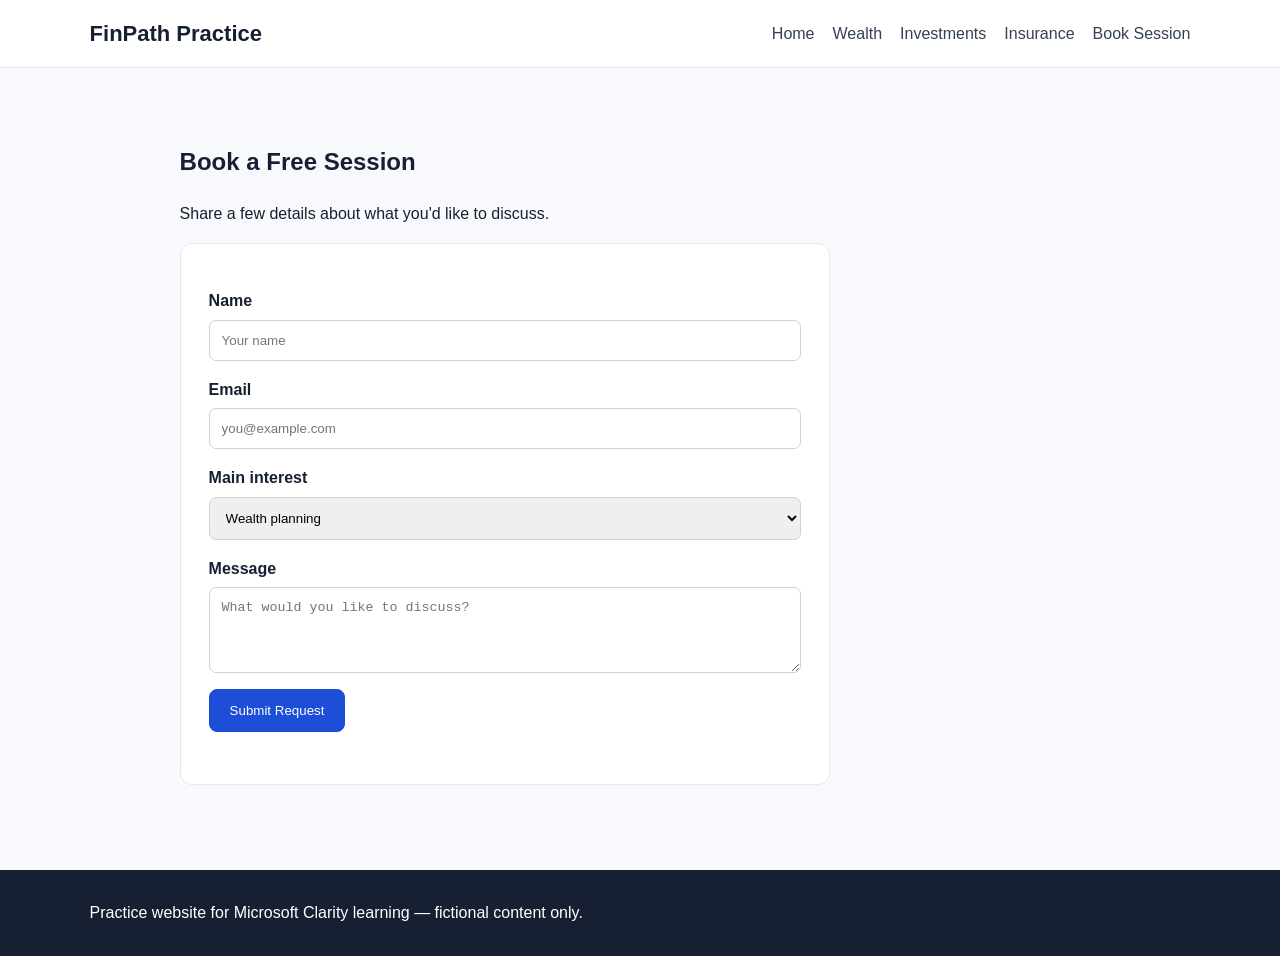
==== booking.html @ 6cf88694 "Add files via upload" ====
<!doctype html><html><head><meta charset="utf-8"><meta name="viewport" content="width=device-width,initial-scale=1"><title>FinPath Practice</title><link rel="stylesheet" href="style.css"><!-- CLARITY CODE WILL GO HERE --></head><body><nav><div class="logo">FinPath Practice</div><div><a href="index.html">Home</a><a href="wealth.html">Wealth</a><a href="investments.html">Investments</a><a href="insurance.html">Insurance</a><a href="booking.html">Book Session</a></div></nav><section><h1>Book a Free Session</h1><p>Share a few details about what you'd like to discuss.</p><form onsubmit="event.preventDefault();document.getElementById('success').textContent='Thank you! Your practice booking has been submitted.'"><label>Name<input name="name" placeholder="Your name"></label><label>Email<input name="email" type="email" placeholder="you@example.com"></label><label>Main interest<select name="interest"><option>Wealth planning</option><option>Investments</option><option>Insurance</option><option>Portfolio review</option></select></label><label>Message<textarea name="message" rows="4" placeholder="What would you like to discuss?"></textarea></label><button class="btn primary" type="submit">Submit Request</button><p id="success"></p></form></section><footer>Practice website for Microsoft Clarity learning — fictional content only.</footer></body></html>
---- style.css ----
*{box-sizing:border-box}body{margin:0;font-family:Arial,sans-serif;color:#172033;background:#f7f9fc;line-height:1.6}nav{position:sticky;top:0;background:#fff;border-bottom:1px solid #e5e9f0;padding:16px 7%;display:flex;justify-content:space-between;align-items:center;z-index:5}.logo{font-weight:700;font-size:22px}nav a{margin-left:18px;text-decoration:none;color:#344054}.hero{padding:80px 7%;background:#eef4ff}.hero h1{font-size:44px;max-width:700px;margin:0 0 15px}.hero p{max-width:650px;font-size:18px;color:#526071}.btn{display:inline-block;padding:13px 20px;border-radius:8px;text-decoration:none;margin:8px 8px 8px 0;border:1px solid #1d4ed8;background:white;color:#1d4ed8}.primary{background:#1d4ed8;color:white}section{padding:55px 7%;max-width:1100px;margin:auto}.grid{display:grid;grid-template-columns:repeat(3,1fr);gap:20px}.card{background:white;padding:25px;border:1px solid #e4e8ef;border-radius:12px}.card a{display:inline-block;margin-top:12px;color:#1d4ed8}.stat{font-size:30px;font-weight:700}footer{padding:30px 7%;background:#172033;color:white;margin-top:30px}form{max-width:650px;background:white;padding:28px;border-radius:12px;border:1px solid #e4e8ef}label{display:block;margin-top:16px;font-weight:600}input,select,textarea{width:100%;padding:12px;margin-top:6px;border:1px solid #ccd3df;border-radius:7px}@media(max-width:750px){.grid{grid-template-columns:1fr}.hero h1{font-size:34px}nav div:last-child{display:none}}
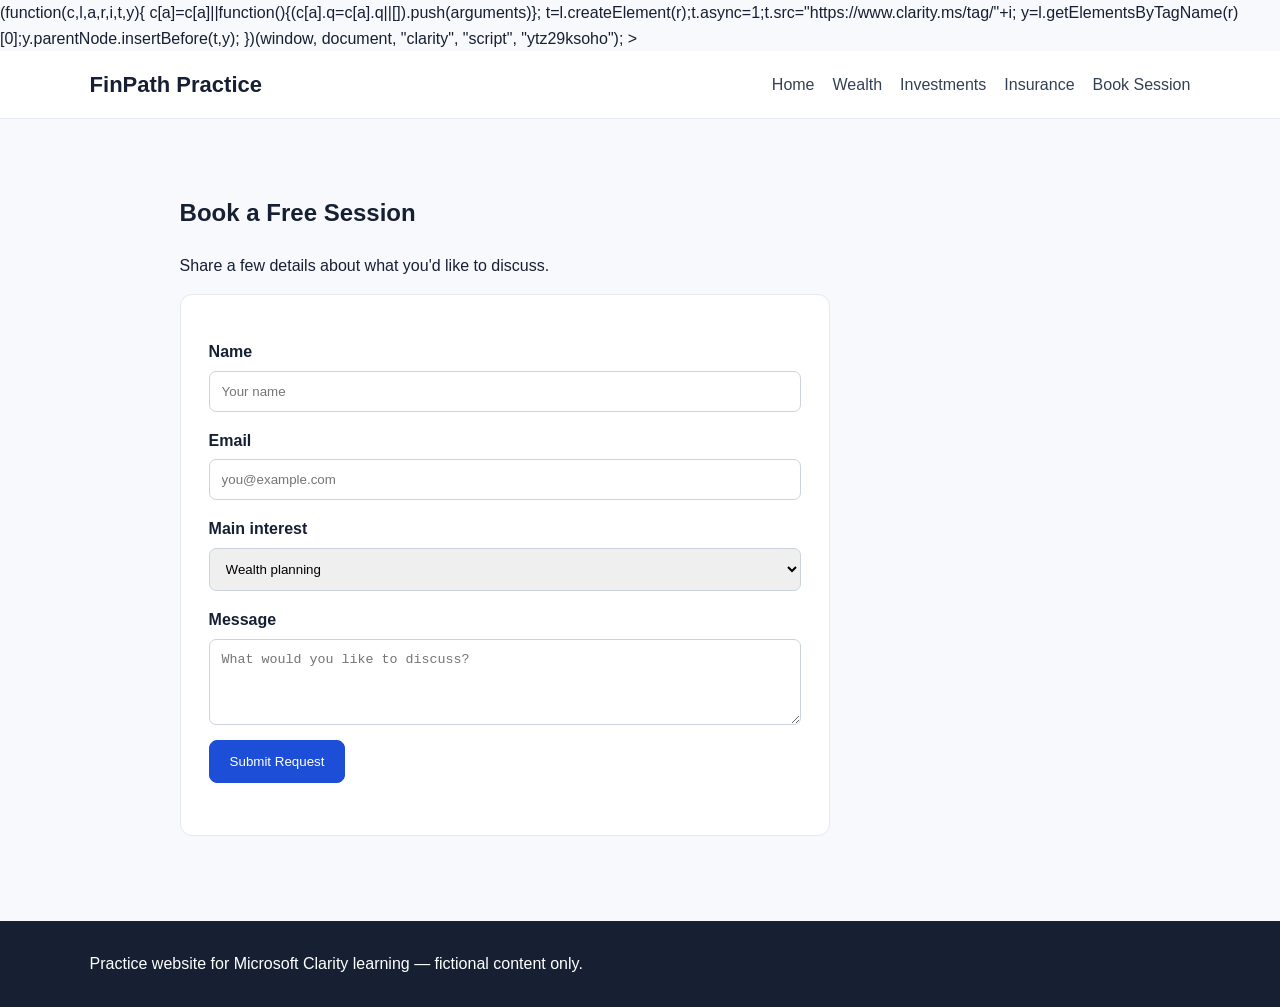
==== commit e1fd172d: "Update booking.html" ====
--- a/booking.html
+++ b/booking.html
@@ -1 +1,8 @@
-<!doctype html><html><head><meta charset="utf-8"><meta name="viewport" content="width=device-width,initial-scale=1"><title>FinPath Practice</title><link rel="stylesheet" href="style.css"><!-- CLARITY CODE WILL GO HERE --></head><body><nav><div class="logo">FinPath Practice</div><div><a href="index.html">Home</a><a href="wealth.html">Wealth</a><a href="investments.html">Investments</a><a href="insurance.html">Insurance</a><a href="booking.html">Book Session</a></div></nav><section><h1>Book a Free Session</h1><p>Share a few details about what you'd like to discuss.</p><form onsubmit="event.preventDefault();document.getElementById('success').textContent='Thank you! Your practice booking has been submitted.'"><label>Name<input name="name" placeholder="Your name"></label><label>Email<input name="email" type="email" placeholder="you@example.com"></label><label>Main interest<select name="interest"><option>Wealth planning</option><option>Investments</option><option>Insurance</option><option>Portfolio review</option></select></label><label>Message<textarea name="message" rows="4" placeholder="What would you like to discuss?"></textarea></label><button class="btn primary" type="submit">Submit Request</button><p id="success"></p></form></section><footer>Practice website for Microsoft Clarity learning — fictional content only.</footer></body></html>+<!doctype html><html><head
+                      <script type="text/javascript">
+(function(c,l,a,r,i,t,y){
+c[a]=c[a]||function(){(c[a].q=c[a].q||[]).push(arguments)};
+t=l.createElement(r);t.async=1;t.src="https://www.clarity.ms/tag/"+i;
+y=l.getElementsByTagName(r)[0];y.parentNode.insertBefore(t,y);
+})(window, document, "clarity", "script", "ytz29ksoho");
+</script> ><meta charset="utf-8"><meta name="viewport" content="width=device-width,initial-scale=1"><title>FinPath Practice</title><link rel="stylesheet" href="style.css"><!-- CLARITY CODE WILL GO HERE --></head><body><nav><div class="logo">FinPath Practice</div><div><a href="index.html">Home</a><a href="wealth.html">Wealth</a><a href="investments.html">Investments</a><a href="insurance.html">Insurance</a><a href="booking.html">Book Session</a></div></nav><section><h1>Book a Free Session</h1><p>Share a few details about what you'd like to discuss.</p><form onsubmit="event.preventDefault();document.getElementById('success').textContent='Thank you! Your practice booking has been submitted.'"><label>Name<input name="name" placeholder="Your name"></label><label>Email<input name="email" type="email" placeholder="you@example.com"></label><label>Main interest<select name="interest"><option>Wealth planning</option><option>Investments</option><option>Insurance</option><option>Portfolio review</option></select></label><label>Message<textarea name="message" rows="4" placeholder="What would you like to discuss?"></textarea></label><button class="btn primary" type="submit">Submit Request</button><p id="success"></p></form></section><footer>Practice website for Microsoft Clarity learning — fictional content only.</footer></body></html>
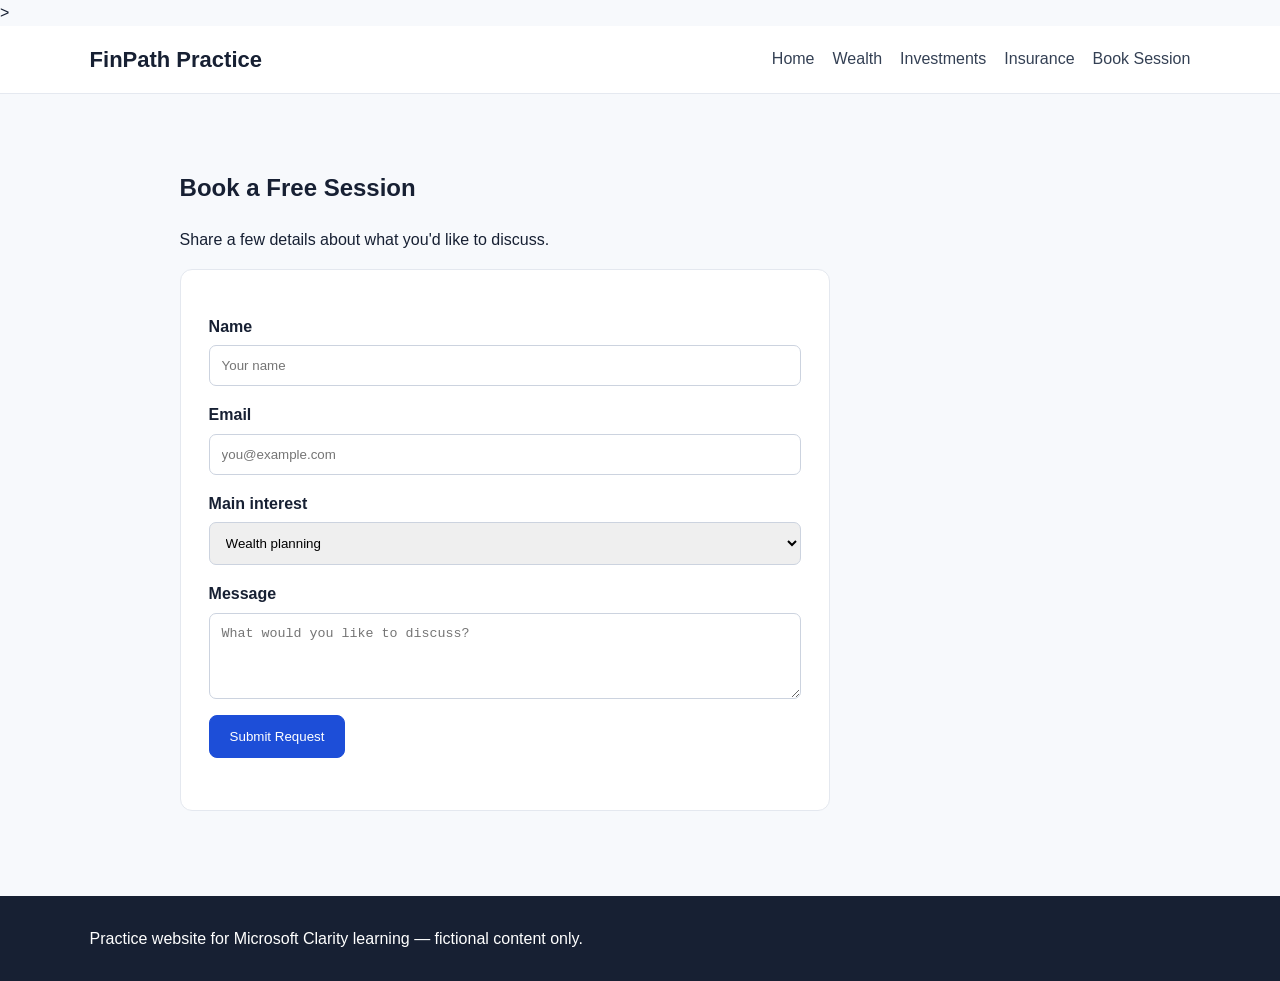
==== commit 3e9dde84: "Update booking.html" ====
--- a/booking.html
+++ b/booking.html
@@ -1,4 +1,4 @@
-<!doctype html><html><head
+<!doctype html><html><head>
                       <script type="text/javascript">
 (function(c,l,a,r,i,t,y){
 c[a]=c[a]||function(){(c[a].q=c[a].q||[]).push(arguments)};
